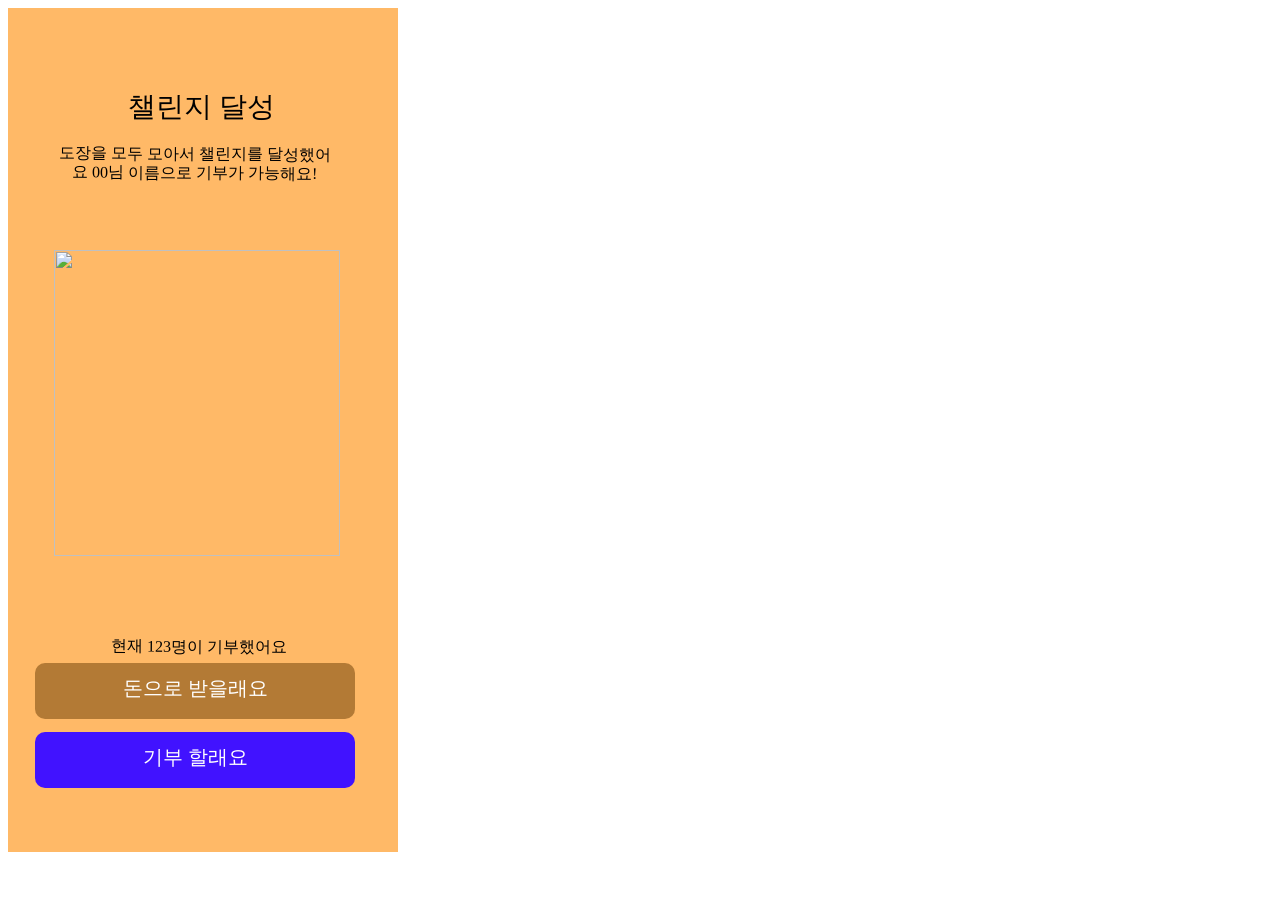
==== Challenge.html @ fcff37a4 "[Feat] 챌린지 페이지" ====
<!DOCTYPE html>
<html lang="en">

<head>
    <meta charset="UTF-8">
    <meta http-equiv="X-UA-Compatible" content="IE=edge">
    <meta name="viewport" content="width=device-width, initial-scale=1.0">
    <title>Challenge</title>
    <style>
        .display {
            box-sizing: border-box;
            width: 390px;
            height: 844px;
            background-color: #FFB967;
        }

        .money {
            position: absolute;
            width: 320px;
            height: 56px;
            left: 35px;
            top: 663px;
            background: rgba(101, 55, 0, 0.49);
            border-radius: 10px;
            text-align: center;
            line-height: 56px;

        }

        .donate {
            box-sizing: border-box;
            position: absolute;
            width: 320px;
            height: 56px;
            left: 35px;
            top: 732px;
            background: #4112FF;
            border-radius: 10px;
            text-align: center;
            line-height: 56px;
        }
    </style>
</head>

<body>
    <div class="display"></div>

    <h1 style="position: absolute;
    width: 150px;
    height: 38px;
    left: 126px;
    top: 69px;
    font-family: 'Irish Grover';
    font-style: normal;
    font-weight: 400;
    font-size: 28px;
    line-height: 38px;
    /* identical to box height, or 136% */
    text-align: center;
    color: #000000;">챌린지 달성</h1>

    <h1 style="position: absolute;
    width: 287.61px;
    height: 22.59px;
    left: 51.15px;
    top: 133px;
    font-family: 'Inter';
    font-style: normal;
    font-weight: 400;
    font-size: 16px;
    line-height: 19px;
    text-align: center;
    color: #000000;
    transform: rotate(0.37deg);">도장을 모두 모아서 챌린지를 달성했어요 00님 이름으로 기부가 가능해요!</h1>

    <img style="position: absolute;
    width: 286px;
    height: 306px;
    left: 54px;
    top: 250px;" src="C:\git_hub\Comma\img\challenge.png" />

    <h1 style="position: absolute;
    width: 200px;
    height: 22.59px;
    left: 111.15px;
    top: 626px;
    font-family: 'Inter';
    font-style: normal;
    font-weight: 400;
    font-size: 16px;
    line-height: 19px;
    color: #000000;
    transform: rotate(0.37deg);">현재 123명이 기부했어요</h1>

    <div class="money">
        <h1 style="
        font-family: 'Inter';
        font-style: normal;
        font-weight: 400;
        font-size: 20px;
        line-height: 24px;
        color: #FFFFFF;">돈으로 받을래요</h1>
    </div>

    <div class="donate">
        <h1 style="
        font-family: 'Inter';
        font-style: normal;
        font-weight: 400;
        font-size: 20px;
        line-height: 24px;
        color: #FFFFFF;">기부 할래요</h1>
    </div>
</body>

</html>
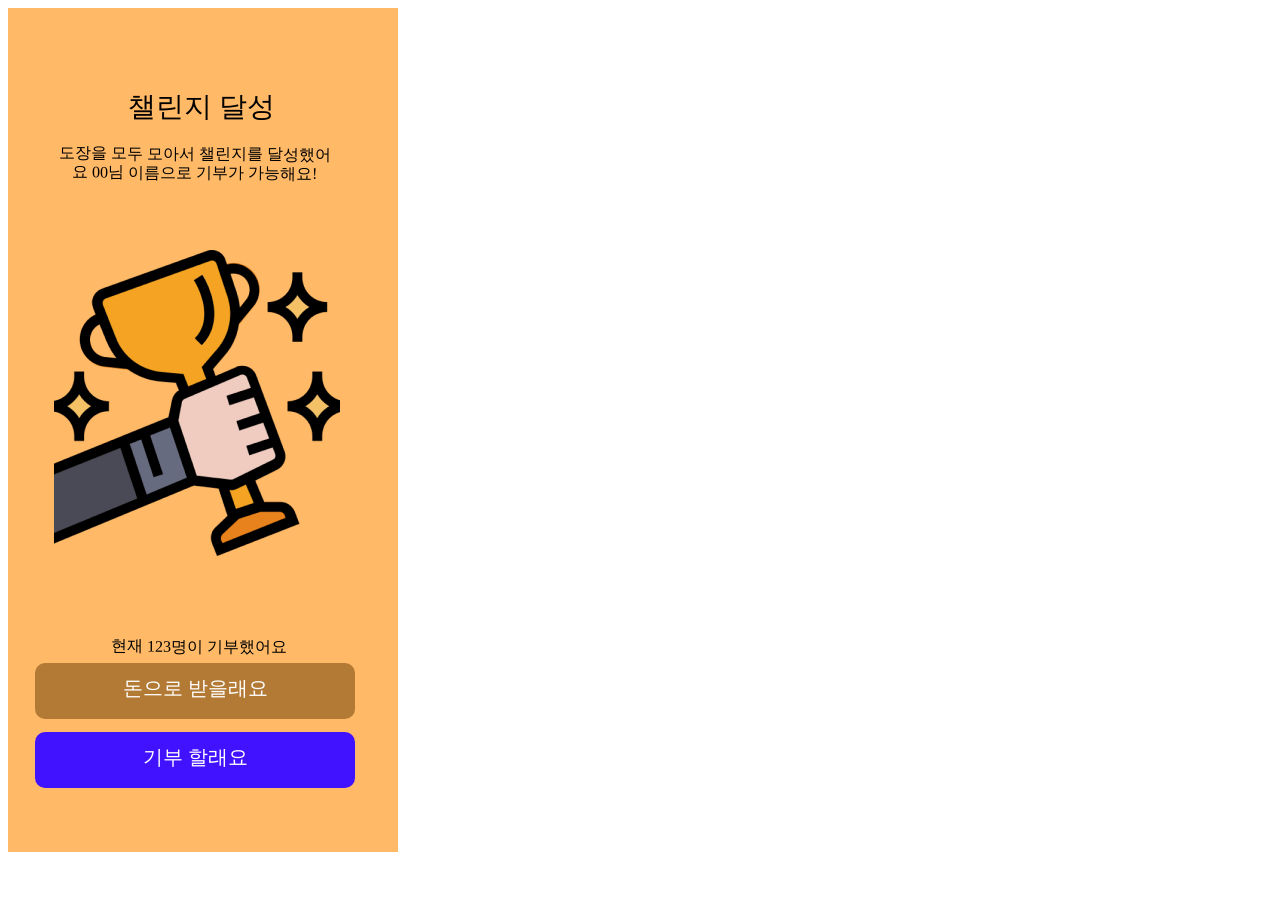
==== commit d44ba8b0: "모든 페이지 연결" ====
--- a/Challenge.html
+++ b/Challenge.html
@@ -5,6 +5,7 @@
     <meta charset="UTF-8">
     <meta http-equiv="X-UA-Compatible" content="IE=edge">
     <meta name="viewport" content="width=device-width, initial-scale=1.0">
+    <link href="https://fonts.googleapis.com/css2?family=Song+Myung&display=swap" rel="stylesheet">
     <title>Challenge</title>
     <style>
         .display {
@@ -77,7 +78,7 @@
     width: 286px;
     height: 306px;
     left: 54px;
-    top: 250px;" src="C:\git_hub\Comma\img\challenge.png" />
+    top: 250px;" src="img/challenge.png" />
 
     <h1 style="position: absolute;
     width: 200px;
@@ -99,7 +100,8 @@
         font-weight: 400;
         font-size: 20px;
         line-height: 24px;
-        color: #FFFFFF;">돈으로 받을래요</h1>
+        color: #FFFFFF;"
+        onclick="location.href='MyPage.html'">돈으로 받을래요</h1>
     </div>
 
     <div class="donate">
